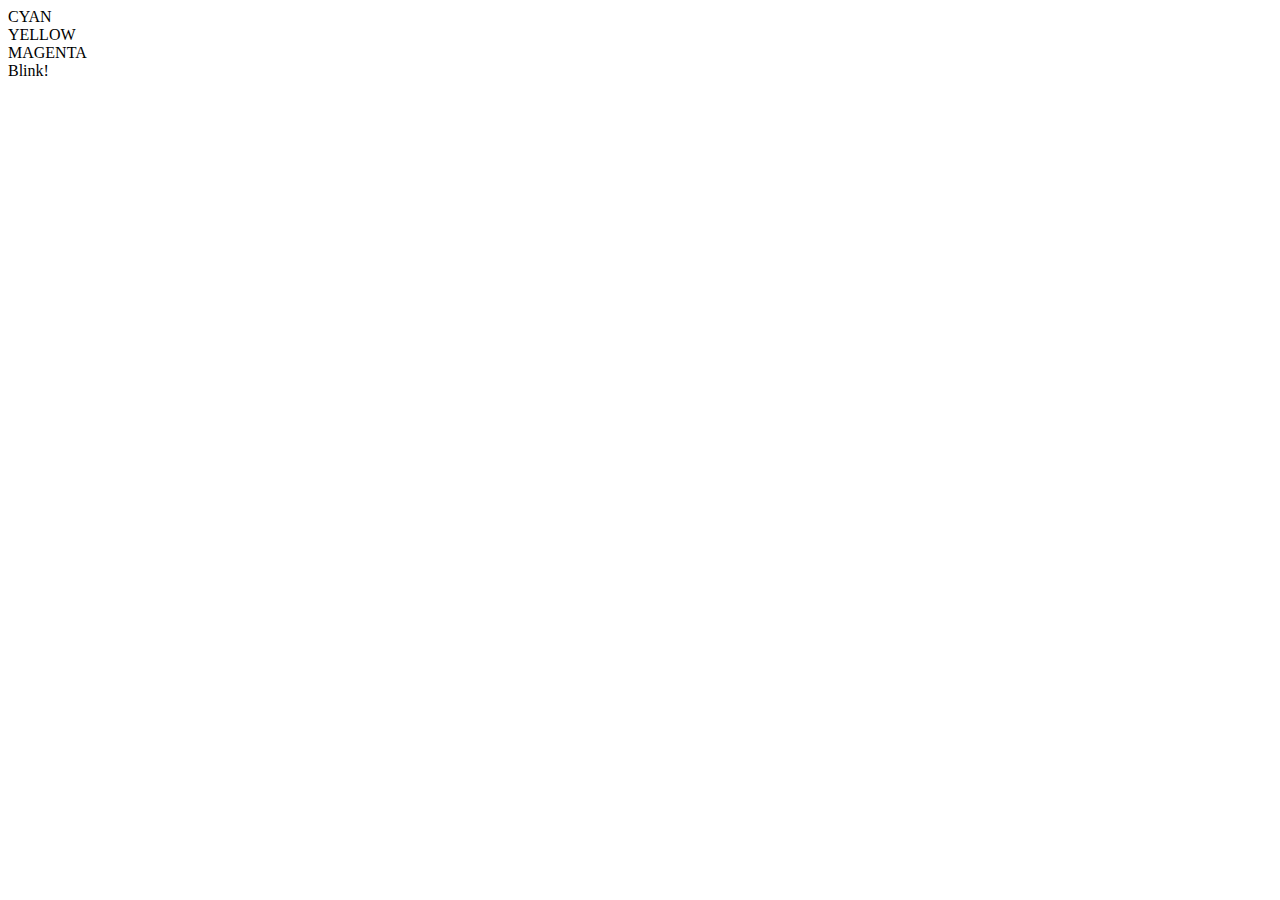
==== LiteBrite/index.html @ 6bc15d12 "Lite Brite" ====
<html>

<head>

  <link rel="stylesheet" type="text/css" href="css/styles.css">

</head>

<body>

  <div class="color-picker">
    <div class="select-color cyan not-selected">CYAN</div>
    <div class="select-color yellow not-selected">YELLOW</div>
    <div class="select-color magenta not-selected">MAGENTA</div>
    <div class="toggle-blink">Blink!</div>
  </div>

  <div class="row">
    <div class="box"></div>
    <div class="box"></div>
    <div class="box"></div>
    <div class="box"></div>
    <div class="box"></div>
    <div class="box"></div>
    <div class="box"></div>
    <div class="box"></div>
    <div class="box"></div>
    <div class="box"></div>
    <div class="box"></div>
    <div class="box"></div>
    <div class="box"></div>
    <div class="box"></div>
    <div class="box"></div>
    <div class="box"></div>
    <div class="box"></div>
    <div class="box"></div>
    <div class="box"></div>
    <div class="box"></div>
    <div class="box"></div>
    <div class="box"></div>
    <div class="box"></div>
    <div class="box"></div>
    <div class="box"></div>
    <div class="box"></div>
    <div class="box"></div>
    <div class="box"></div>
  </div>

  <div class="row">
    <div class="box"></div>
    <div class="box"></div>
    <div class="box"></div>
    <div class="box"></div>
    <div class="box"></div>
    <div class="box"></div>
    <div class="box"></div>
    <div class="box"></div>
    <div class="box"></div>
    <div class="box"></div>
    <div class="box"></div>
    <div class="box"></div>
    <div class="box"></div>
    <div class="box"></div>
    <div class="box"></div>
    <div class="box"></div>
    <div class="box"></div>
    <div class="box"></div>
    <div class="box"></div>
    <div class="box"></div>
    <div class="box"></div>
    <div class="box"></div>
    <div class="box"></div>
    <div class="box"></div>
    <div class="box"></div>
    <div class="box"></div>
    <div class="box"></div>
  </div>

  <div class="row">
    <div class="box"></div>
    <div class="box"></div>
    <div class="box"></div>
    <div class="box"></div>
    <div class="box"></div>
    <div class="box"></div>
    <div class="box"></div>
    <div class="box"></div>
    <div class="box"></div>
    <div class="box"></div>
    <div class="box"></div>
    <div class="box"></div>
    <div class="box"></div>
    <div class="box"></div>
    <div class="box"></div>
    <div class="box"></div>
    <div class="box"></div>
    <div class="box"></div>
    <div class="box"></div>
    <div class="box"></div>
    <div class="box"></div>
    <div class="box"></div>
    <div class="box"></div>
    <div class="box"></div>
    <div class="box"></div>
    <div class="box"></div>
    <div class="box"></div>
    <div class="box"></div>
  </div>

  <div class="row">
    <div class="box"></div>
    <div class="box"></div>
    <div class="box"></div>
    <div class="box"></div>
    <div class="box"></div>
    <div class="box"></div>
    <div class="box"></div>
    <div class="box"></div>
    <div class="box"></div>
    <div class="box"></div>
    <div class="box"></div>
    <div class="box"></div>
    <div class="box"></div>
    <div class="box"></div>
    <div class="box"></div>
    <div class="box"></div>
    <div class="box"></div>
    <div class="box"></div>
    <div class="box"></div>
    <div class="box"></div>
    <div class="box"></div>
    <div class="box"></div>
    <div class="box"></div>
    <div class="box"></div>
    <div class="box"></div>
    <div class="box"></div>
    <div class="box"></div>
  </div>

  <div class="row">
    <div class="box"></div>
    <div class="box"></div>
    <div class="box"></div>
    <div class="box"></div>
    <div class="box"></div>
    <div class="box"></div>
    <div class="box"></div>
    <div class="box"></div>
    <div class="box"></div>
    <div class="box"></div>
    <div class="box"></div>
    <div class="box"></div>
    <div class="box"></div>
    <div class="box"></div>
    <div class="box"></div>
    <div class="box"></div>
    <div class="box"></div>
    <div class="box"></div>
    <div class="box"></div>
    <div class="box"></div>
    <div class="box"></div>
    <div class="box"></div>
    <div class="box"></div>
    <div class="box"></div>
    <div class="box"></div>
    <div class="box"></div>
    <div class="box"></div>
    <div class="box"></div>
  </div>

  <div class="row">
    <div class="box"></div>
    <div class="box"></div>
    <div class="box"></div>
    <div class="box"></div>
    <div class="box"></div>
    <div class="box"></div>
    <div class="box"></div>
    <div class="box"></div>
    <div class="box"></div>
    <div class="box"></div>
    <div class="box"></div>
    <div class="box"></div>
    <div class="box"></div>
    <div class="box"></div>
    <div class="box"></div>
    <div class="box"></div>
    <div class="box"></div>
    <div class="box"></div>
    <div class="box"></div>
    <div class="box"></div>
    <div class="box"></div>
    <div class="box"></div>
    <div class="box"></div>
    <div class="box"></div>
    <div class="box"></div>
    <div class="box"></div>
    <div class="box"></div>
  </div>

  <div class="row">
    <div class="box"></div>
    <div class="box"></div>
    <div class="box"></div>
    <div class="box"></div>
    <div class="box"></div>
    <div class="box"></div>
    <div class="box"></div>
    <div class="box"></div>
    <div class="box"></div>
    <div class="box"></div>
    <div class="box"></div>
    <div class="box"></div>
    <div class="box"></div>
    <div class="box"></div>
    <div class="box"></div>
    <div class="box"></div>
    <div class="box"></div>
    <div class="box"></div>
    <div class="box"></div>
    <div class="box"></div>
    <div class="box"></div>
    <div class="box"></div>
    <div class="box"></div>
    <div class="box"></div>
    <div class="box"></div>
    <div class="box"></div>
    <div class="box"></div>
    <div class="box"></div>
  </div>

  <div class="row">
    <div class="box"></div>
    <div class="box"></div>
    <div class="box"></div>
    <div class="box"></div>
    <div class="box"></div>
    <div class="box"></div>
    <div class="box"></div>
    <div class="box"></div>
    <div class="box"></div>
    <div class="box"></div>
    <div class="box"></div>
    <div class="box"></div>
    <div class="box"></div>
    <div class="box"></div>
    <div class="box"></div>
    <div class="box"></div>
    <div class="box"></div>
    <div class="box"></div>
    <div class="box"></div>
    <div class="box"></div>
    <div class="box"></div>
    <div class="box"></div>
    <div class="box"></div>
    <div class="box"></div>
    <div class="box"></div>
    <div class="box"></div>
    <div class="box"></div>
  </div>

  <div class="row">
    <div class="box"></div>
    <div class="box"></div>
    <div class="box"></div>
    <div class="box"></div>
    <div class="box"></div>
    <div class="box"></div>
    <div class="box"></div>
    <div class="box"></div>
    <div class="box"></div>
    <div class="box"></div>
    <div class="box"></div>
    <div class="box"></div>
    <div class="box"></div>
    <div class="box"></div>
    <div class="box"></div>
    <div class="box"></div>
    <div class="box"></div>
    <div class="box"></div>
    <div class="box"></div>
    <div class="box"></div>
    <div class="box"></div>
    <div class="box"></div>
    <div class="box"></div>
    <div class="box"></div>
    <div class="box"></div>
    <div class="box"></div>
    <div class="box"></div>
    <div class="box"></div>
  </div>

  <div class="row">
    <div class="box"></div>
    <div class="box"></div>
    <div class="box"></div>
    <div class="box"></div>
    <div class="box"></div>
    <div class="box"></div>
    <div class="box"></div>
    <div class="box"></div>
    <div class="box"></div>
    <div class="box"></div>
    <div class="box"></div>
    <div class="box"></div>
    <div class="box"></div>
    <div class="box"></div>
    <div class="box"></div>
    <div class="box"></div>
    <div class="box"></div>
    <div class="box"></div>
    <div class="box"></div>
    <div class="box"></div>
    <div class="box"></div>
    <div class="box"></div>
    <div class="box"></div>
    <div class="box"></div>
    <div class="box"></div>
    <div class="box"></div>
    <div class="box"></div>
  </div>

  <div class="row">
    <div class="box"></div>
    <div class="box"></div>
    <div class="box"></div>
    <div class="box"></div>
    <div class="box"></div>
    <div class="box"></div>
    <div class="box"></div>
    <div class="box"></div>
    <div class="box"></div>
    <div class="box"></div>
    <div class="box"></div>
    <div class="box"></div>
    <div class="box"></div>
    <div class="box"></div>
    <div class="box"></div>
    <div class="box"></div>
    <div class="box"></div>
    <div class="box"></div>
    <div class="box"></div>
    <div class="box"></div>
    <div class="box"></div>
    <div class="box"></div>
    <div class="box"></div>
    <div class="box"></div>
    <div class="box"></div>
    <div class="box"></div>
    <div class="box"></div>
    <div class="box"></div>
  </div>

  <div class="row">
    <div class="box"></div>
    <div class="box"></div>
    <div class="box"></div>
    <div class="box"></div>
    <div class="box"></div>
    <div class="box"></div>
    <div class="box"></div>
    <div class="box"></div>
    <div class="box"></div>
    <div class="box"></div>
    <div class="box"></div>
    <div class="box"></div>
    <div class="box"></div>
    <div class="box"></div>
    <div class="box"></div>
    <div class="box"></div>
    <div class="box"></div>
    <div class="box"></div>
    <div class="box"></div>
    <div class="box"></div>
    <div class="box"></div>
    <div class="box"></div>
    <div class="box"></div>
    <div class="box"></div>
    <div class="box"></div>
    <div class="box"></div>
    <div class="box"></div>
  </div>

  <div class="row">
    <div class="box"></div>
    <div class="box"></div>
    <div class="box"></div>
    <div class="box"></div>
    <div class="box"></div>
    <div class="box"></div>
    <div class="box"></div>
    <div class="box"></div>
    <div class="box"></div>
    <div class="box"></div>
    <div class="box"></div>
    <div class="box"></div>
    <div class="box"></div>
    <div class="box"></div>
    <div class="box"></div>
    <div class="box"></div>
    <div class="box"></div>
    <div class="box"></div>
    <div class="box"></div>
    <div class="box"></div>
    <div class="box"></div>
    <div class="box"></div>
    <div class="box"></div>
    <div class="box"></div>
    <div class="box"></div>
    <div class="box"></div>
    <div class="box"></div>
    <div class="box"></div>
  </div>

  <div class="row">
    <div class="box"></div>
    <div class="box"></div>
    <div class="box"></div>
    <div class="box"></div>
    <div class="box"></div>
    <div class="box"></div>
    <div class="box"></div>
    <div class="box"></div>
    <div class="box"></div>
    <div class="box"></div>
    <div class="box"></div>
    <div class="box"></div>
    <div class="box"></div>
    <div class="box"></div>
    <div class="box"></div>
    <div class="box"></div>
    <div class="box"></div>
    <div class="box"></div>
    <div class="box"></div>
    <div class="box"></div>
    <div class="box"></div>
    <div class="box"></div>
    <div class="box"></div>
    <div class="box"></div>
    <div class="box"></div>
    <div class="box"></div>
    <div class="box"></div>
  </div>

  <div class="row">
    <div class="box"></div>
    <div class="box"></div>
    <div class="box"></div>
    <div class="box"></div>
    <div class="box"></div>
    <div class="box"></div>
    <div class="box"></div>
    <div class="box"></div>
    <div class="box"></div>
    <div class="box"></div>
    <div class="box"></div>
    <div class="box"></div>
    <div class="box"></div>
    <div class="box"></div>
    <div class="box"></div>
    <div class="box"></div>
    <div class="box"></div>
    <div class="box"></div>
    <div class="box"></div>
    <div class="box"></div>
    <div class="box"></div>
    <div class="box"></div>
    <div class="box"></div>
    <div class="box"></div>
    <div class="box"></div>
    <div class="box"></div>
    <div class="box"></div>
    <div class="box"></div>
  </div>

  <div class="row">
    <div class="box"></div>
    <div class="box"></div>
    <div class="box"></div>
    <div class="box"></div>
    <div class="box"></div>
    <div class="box"></div>
    <div class="box"></div>
    <div class="box"></div>
    <div class="box"></div>
    <div class="box"></div>
    <div class="box"></div>
    <div class="box"></div>
    <div class="box"></div>
    <div class="box"></div>
    <div class="box"></div>
    <div class="box"></div>
    <div class="box"></div>
    <div class="box"></div>
    <div class="box"></div>
    <div class="box"></div>
    <div class="box"></div>
    <div class="box"></div>
    <div class="box"></div>
    <div class="box"></div>
    <div class="box"></div>
    <div class="box"></div>
    <div class="box"></div>
  </div>

  <div class="row">
    <div class="box"></div>
    <div class="box"></div>
    <div class="box"></div>
    <div class="box"></div>
    <div class="box"></div>
    <div class="box"></div>
    <div class="box"></div>
    <div class="box"></div>
    <div class="box"></div>
    <div class="box"></div>
    <div class="box"></div>
    <div class="box"></div>
    <div class="box"></div>
    <div class="box"></div>
    <div class="box"></div>
    <div class="box"></div>
    <div class="box"></div>
    <div class="box"></div>
    <div class="box"></div>
    <div class="box"></div>
    <div class="box"></div>
    <div class="box"></div>
    <div class="box"></div>
    <div class="box"></div>
    <div class="box"></div>
    <div class="box"></div>
    <div class="box"></div>
    <div class="box"></div>
  </div>

  <div class="row">
    <div class="box"></div>
    <div class="box"></div>
    <div class="box"></div>
    <div class="box"></div>
    <div class="box"></div>
    <div class="box"></div>
    <div class="box"></div>
    <div class="box"></div>
    <div class="box"></div>
    <div class="box"></div>
    <div class="box"></div>
    <div class="box"></div>
    <div class="box"></div>
    <div class="box"></div>
    <div class="box"></div>
    <div class="box"></div>
    <div class="box"></div>
    <div class="box"></div>
    <div class="box"></div>
    <div class="box"></div>
    <div class="box"></div>
    <div class="box"></div>
    <div class="box"></div>
    <div class="box"></div>
    <div class="box"></div>
    <div class="box"></div>
    <div class="box"></div>
  </div>

  <div class="row">
    <div class="box"></div>
    <div class="box"></div>
    <div class="box"></div>
    <div class="box"></div>
    <div class="box"></div>
    <div class="box"></div>
    <div class="box"></div>
    <div class="box"></div>
    <div class="box"></div>
    <div class="box"></div>
    <div class="box"></div>
    <div class="box"></div>
    <div class="box"></div>
    <div class="box"></div>
    <div class="box"></div>
    <div class="box"></div>
    <div class="box"></div>
    <div class="box"></div>
    <div class="box"></div>
    <div class="box"></div>
    <div class="box"></div>
    <div class="box"></div>
    <div class="box"></div>
    <div class="box"></div>
    <div class="box"></div>
    <div class="box"></div>
    <div class="box"></div>
    <div class="box"></div>
  </div>

  <div class="row">
    <div class="box"></div>
    <div class="box"></div>
    <div class="box"></div>
    <div class="box"></div>
    <div class="box"></div>
    <div class="box"></div>
    <div class="box"></div>
    <div class="box"></div>
    <div class="box"></div>
    <div class="box"></div>
    <div class="box"></div>
    <div class="box"></div>
    <div class="box"></div>
    <div class="box"></div>
    <div class="box"></div>
    <div class="box"></div>
    <div class="box"></div>
    <div class="box"></div>
    <div class="box"></div>
    <div class="box"></div>
    <div class="box"></div>
    <div class="box"></div>
    <div class="box"></div>
    <div class="box"></div>
    <div class="box"></div>
    <div class="box"></div>
    <div class="box"></div>
  </div>

  <div class="row">
    <div class="box"></div>
    <div class="box"></div>
    <div class="box"></div>
    <div class="box"></div>
    <div class="box"></div>
    <div class="box"></div>
    <div class="box"></div>
    <div class="box"></div>
    <div class="box"></div>
    <div class="box"></div>
    <div class="box"></div>
    <div class="box"></div>
    <div class="box"></div>
    <div class="box"></div>
    <div class="box"></div>
    <div class="box"></div>
    <div class="box"></div>
    <div class="box"></div>
    <div class="box"></div>
    <div class="box"></div>
    <div class="box"></div>
    <div class="box"></div>
    <div class="box"></div>
    <div class="box"></div>
    <div class="box"></div>
    <div class="box"></div>
    <div class="box"></div>
    <div class="box"></div>
  </div>

  <div class="row">
    <div class="box"></div>
    <div class="box"></div>
    <div class="box"></div>
    <div class="box"></div>
    <div class="box"></div>
    <div class="box"></div>
    <div class="box"></div>
    <div class="box"></div>
    <div class="box"></div>
    <div class="box"></div>
    <div class="box"></div>
    <div class="box"></div>
    <div class="box"></div>
    <div class="box"></div>
    <div class="box"></div>
    <div class="box"></div>
    <div class="box"></div>
    <div class="box"></div>
    <div class="box"></div>
    <div class="box"></div>
    <div class="box"></div>
    <div class="box"></div>
    <div class="box"></div>
    <div class="box"></div>
    <div class="box"></div>
    <div class="box"></div>
    <div class="box"></div>
  </div>

  <div class="row">
    <div class="box"></div>
    <div class="box"></div>
    <div class="box"></div>
    <div class="box"></div>
    <div class="box"></div>
    <div class="box"></div>
    <div class="box"></div>
    <div class="box"></div>
    <div class="box"></div>
    <div class="box"></div>
    <div class="box"></div>
    <div class="box"></div>
    <div class="box"></div>
    <div class="box"></div>
    <div class="box"></div>
    <div class="box"></div>
    <div class="box"></div>
    <div class="box"></div>
    <div class="box"></div>
    <div class="box"></div>
    <div class="box"></div>
    <div class="box"></div>
    <div class="box"></div>
    <div class="box"></div>
    <div class="box"></div>
    <div class="box"></div>
    <div class="box"></div>
    <div class="box"></div>
  </div>

  <div class="row">
    <div class="box"></div>
    <div class="box"></div>
    <div class="box"></div>
    <div class="box"></div>
    <div class="box"></div>
    <div class="box"></div>
    <div class="box"></div>
    <div class="box"></div>
    <div class="box"></div>
    <div class="box"></div>
    <div class="box"></div>
    <div class="box"></div>
    <div class="box"></div>
    <div class="box"></div>
    <div class="box"></div>
    <div class="box"></div>
    <div class="box"></div>
    <div class="box"></div>
    <div class="box"></div>
    <div class="box"></div>
    <div class="box"></div>
    <div class="box"></div>
    <div class="box"></div>
    <div class="box"></div>
    <div class="box"></div>
    <div class="box"></div>
    <div class="box"></div>
  </div>

  <div class="row">
    <div class="box"></div>
    <div class="box"></div>
    <div class="box"></div>
    <div class="box"></div>
    <div class="box"></div>
    <div class="box"></div>
    <div class="box"></div>
    <div class="box"></div>
    <div class="box"></div>
    <div class="box"></div>
    <div class="box"></div>
    <div class="box"></div>
    <div class="box"></div>
    <div class="box"></div>
    <div class="box"></div>
    <div class="box"></div>
    <div class="box"></div>
    <div class="box"></div>
    <div class="box"></div>
    <div class="box"></div>
    <div class="box"></div>
    <div class="box"></div>
    <div class="box"></div>
    <div class="box"></div>
    <div class="box"></div>
    <div class="box"></div>
    <div class="box"></div>
    <div class="box"></div>
  </div>

  <div class="row">
    <div class="box"></div>
    <div class="box"></div>
    <div class="box"></div>
    <div class="box"></div>
    <div class="box"></div>
    <div class="box"></div>
    <div class="box"></div>
    <div class="box"></div>
    <div class="box"></div>
    <div class="box"></div>
    <div class="box"></div>
    <div class="box"></div>
    <div class="box"></div>
    <div class="box"></div>
    <div class="box"></div>
    <div class="box"></div>
    <div class="box"></div>
    <div class="box"></div>
    <div class="box"></div>
    <div class="box"></div>
    <div class="box"></div>
    <div class="box"></div>
    <div class="box"></div>
    <div class="box"></div>
    <div class="box"></div>
    <div class="box"></div>
    <div class="box"></div>
  </div>

  <div class="row">
    <div class="box"></div>
    <div class="box"></div>
    <div class="box"></div>
    <div class="box"></div>
    <div class="box"></div>
    <div class="box"></div>
    <div class="box"></div>
    <div class="box"></div>
    <div class="box"></div>
    <div class="box"></div>
    <div class="box"></div>
    <div class="box"></div>
    <div class="box"></div>
    <div class="box"></div>
    <div class="box"></div>
    <div class="box"></div>
    <div class="box"></div>
    <div class="box"></div>
    <div class="box"></div>
    <div class="box"></div>
    <div class="box"></div>
    <div class="box"></div>
    <div class="box"></div>
    <div class="box"></div>
    <div class="box"></div>
    <div class="box"></div>
    <div class="box"></div>
    <div class="box"></div>
  </div>

  <div class="row">
    <div class="box"></div>
    <div class="box"></div>
    <div class="box"></div>
    <div class="box"></div>
    <div class="box"></div>
    <div class="box"></div>
    <div class="box"></div>
    <div class="box"></div>
    <div class="box"></div>
    <div class="box"></div>
    <div class="box"></div>
    <div class="box"></div>
    <div class="box"></div>
    <div class="box"></div>
    <div class="box"></div>
    <div class="box"></div>
    <div class="box"></div>
    <div class="box"></div>
    <div class="box"></div>
    <div class="box"></div>
    <div class="box"></div>
    <div class="box"></div>
    <div class="box"></div>
    <div class="box"></div>
    <div class="box"></div>
    <div class="box"></div>
    <div class="box"></div>
  </div>

  <div class="row">
    <div class="box"></div>
    <div class="box"></div>
    <div class="box"></div>
    <div class="box"></div>
    <div class="box"></div>
    <div class="box"></div>
    <div class="box"></div>
    <div class="box"></div>
    <div class="box"></div>
    <div class="box"></div>
    <div class="box"></div>
    <div class="box"></div>
    <div class="box"></div>
    <div class="box"></div>
    <div class="box"></div>
    <div class="box"></div>
    <div class="box"></div>
    <div class="box"></div>
    <div class="box"></div>
    <div class="box"></div>
    <div class="box"></div>
    <div class="box"></div>
    <div class="box"></div>
    <div class="box"></div>
    <div class="box"></div>
    <div class="box"></div>
    <div class="box"></div>
    <div class="box"></div>
  </div>

  <div class="row">
    <div class="box"></div>
    <div class="box"></div>
    <div class="box"></div>
    <div class="box"></div>
    <div class="box"></div>
    <div class="box"></div>
    <div class="box"></div>
    <div class="box"></div>
    <div class="box"></div>
    <div class="box"></div>
    <div class="box"></div>
    <div class="box"></div>
    <div class="box"></div>
    <div class="box"></div>
    <div class="box"></div>
    <div class="box"></div>
    <div class="box"></div>
    <div class="box"></div>
    <div class="box"></div>
    <div class="box"></div>
    <div class="box"></div>
    <div class="box"></div>
    <div class="box"></div>
    <div class="box"></div>
    <div class="box"></div>
    <div class="box"></div>
    <div class="box"></div>
  </div>

  <div class="row">
    <div class="box"></div>
    <div class="box"></div>
    <div class="box"></div>
    <div class="box"></div>
    <div class="box"></div>
    <div class="box"></div>
    <div class="box"></div>
    <div class="box"></div>
    <div class="box"></div>
    <div class="box"></div>
    <div class="box"></div>
    <div class="box"></div>
    <div class="box"></div>
    <div class="box"></div>
    <div class="box"></div>
    <div class="box"></div>
    <div class="box"></div>
    <div class="box"></div>
    <div class="box"></div>
    <div class="box"></div>
    <div class="box"></div>
    <div class="box"></div>
    <div class="box"></div>
    <div class="box"></div>
    <div class="box"></div>
    <div class="box"></div>
    <div class="box"></div>
    <div class="box"></div>
  </div>

  <div class="row">
    <div class="box"></div>
    <div class="box"></div>
    <div class="box"></div>
    <div class="box"></div>
    <div class="box"></div>
    <div class="box"></div>
    <div class="box"></div>
    <div class="box"></div>
    <div class="box"></div>
    <div class="box"></div>
    <div class="box"></div>
    <div class="box"></div>
    <div class="box"></div>
    <div class="box"></div>
    <div class="box"></div>
    <div class="box"></div>
    <div class="box"></div>
    <div class="box"></div>
    <div class="box"></div>
    <div class="box"></div>
    <div class="box"></div>
    <div class="box"></div>
    <div class="box"></div>
    <div class="box"></div>
    <div class="box"></div>
    <div class="box"></div>
    <div class="box"></div>
  </div>

  <div class="row">
    <div class="box"></div>
    <div class="box"></div>
    <div class="box"></div>
    <div class="box"></div>
    <div class="box"></div>
    <div class="box"></div>
    <div class="box"></div>
    <div class="box"></div>
    <div class="box"></div>
    <div class="box"></div>
    <div class="box"></div>
    <div class="box"></div>
    <div class="box"></div>
    <div class="box"></div>
    <div class="box"></div>
    <div class="box"></div>
    <div class="box"></div>
    <div class="box"></div>
    <div class="box"></div>
    <div class="box"></div>
    <div class="box"></div>
    <div class="box"></div>
    <div class="box"></div>
    <div class="box"></div>
    <div class="box"></div>
    <div class="box"></div>
    <div class="box"></div>
    <div class="box"></div>
  </div>

  <div class="row">
    <div class="box"></div>
    <div class="box"></div>
    <div class="box"></div>
    <div class="box"></div>
    <div class="box"></div>
    <div class="box"></div>
    <div class="box"></div>
    <div class="box"></div>
    <div class="box"></div>
    <div class="box"></div>
    <div class="box"></div>
    <div class="box"></div>
    <div class="box"></div>
    <div class="box"></div>
    <div class="box"></div>
    <div class="box"></div>
    <div class="box"></div>
    <div class="box"></div>
    <div class="box"></div>
    <div class="box"></div>
    <div class="box"></div>
    <div class="box"></div>
    <div class="box"></div>
    <div class="box"></div>
    <div class="box"></div>
    <div class="box"></div>
    <div class="box"></div>
  </div>

  <div class="row">
    <div class="box"></div>
    <div class="box"></div>
    <div class="box"></div>
    <div class="box"></div>
    <div class="box"></div>
    <div class="box"></div>
    <div class="box"></div>
    <div class="box"></div>
    <div class="box"></div>
    <div class="box"></div>
    <div class="box"></div>
    <div class="box"></div>
    <div class="box"></div>
    <div class="box"></div>
    <div class="box"></div>
    <div class="box"></div>
    <div class="box"></div>
    <div class="box"></div>
    <div class="box"></div>
    <div class="box"></div>
    <div class="box"></div>
    <div class="box"></div>
    <div class="box"></div>
    <div class="box"></div>
    <div class="box"></div>
    <div class="box"></div>
    <div class="box"></div>
    <div class="box"></div>
  </div>

  <div class="row">
    <div class="box"></div>
    <div class="box"></div>
    <div class="box"></div>
    <div class="box"></div>
    <div class="box"></div>
    <div class="box"></div>
    <div class="box"></div>
    <div class="box"></div>
    <div class="box"></div>
    <div class="box"></div>
    <div class="box"></div>
    <div class="box"></div>
    <div class="box"></div>
    <div class="box"></div>
    <div class="box"></div>
    <div class="box"></div>
    <div class="box"></div>
    <div class="box"></div>
    <div class="box"></div>
    <div class="box"></div>
    <div class="box"></div>
    <div class="box"></div>
    <div class="box"></div>
    <div class="box"></div>
    <div class="box"></div>
    <div class="box"></div>
    <div class="box"></div>
  </div>




</body>
<script src='https://code.jquery.com/jquery-3.1.0.min.js'></script>
<script src="./main.js" type="text/javascript"></script>

</html>
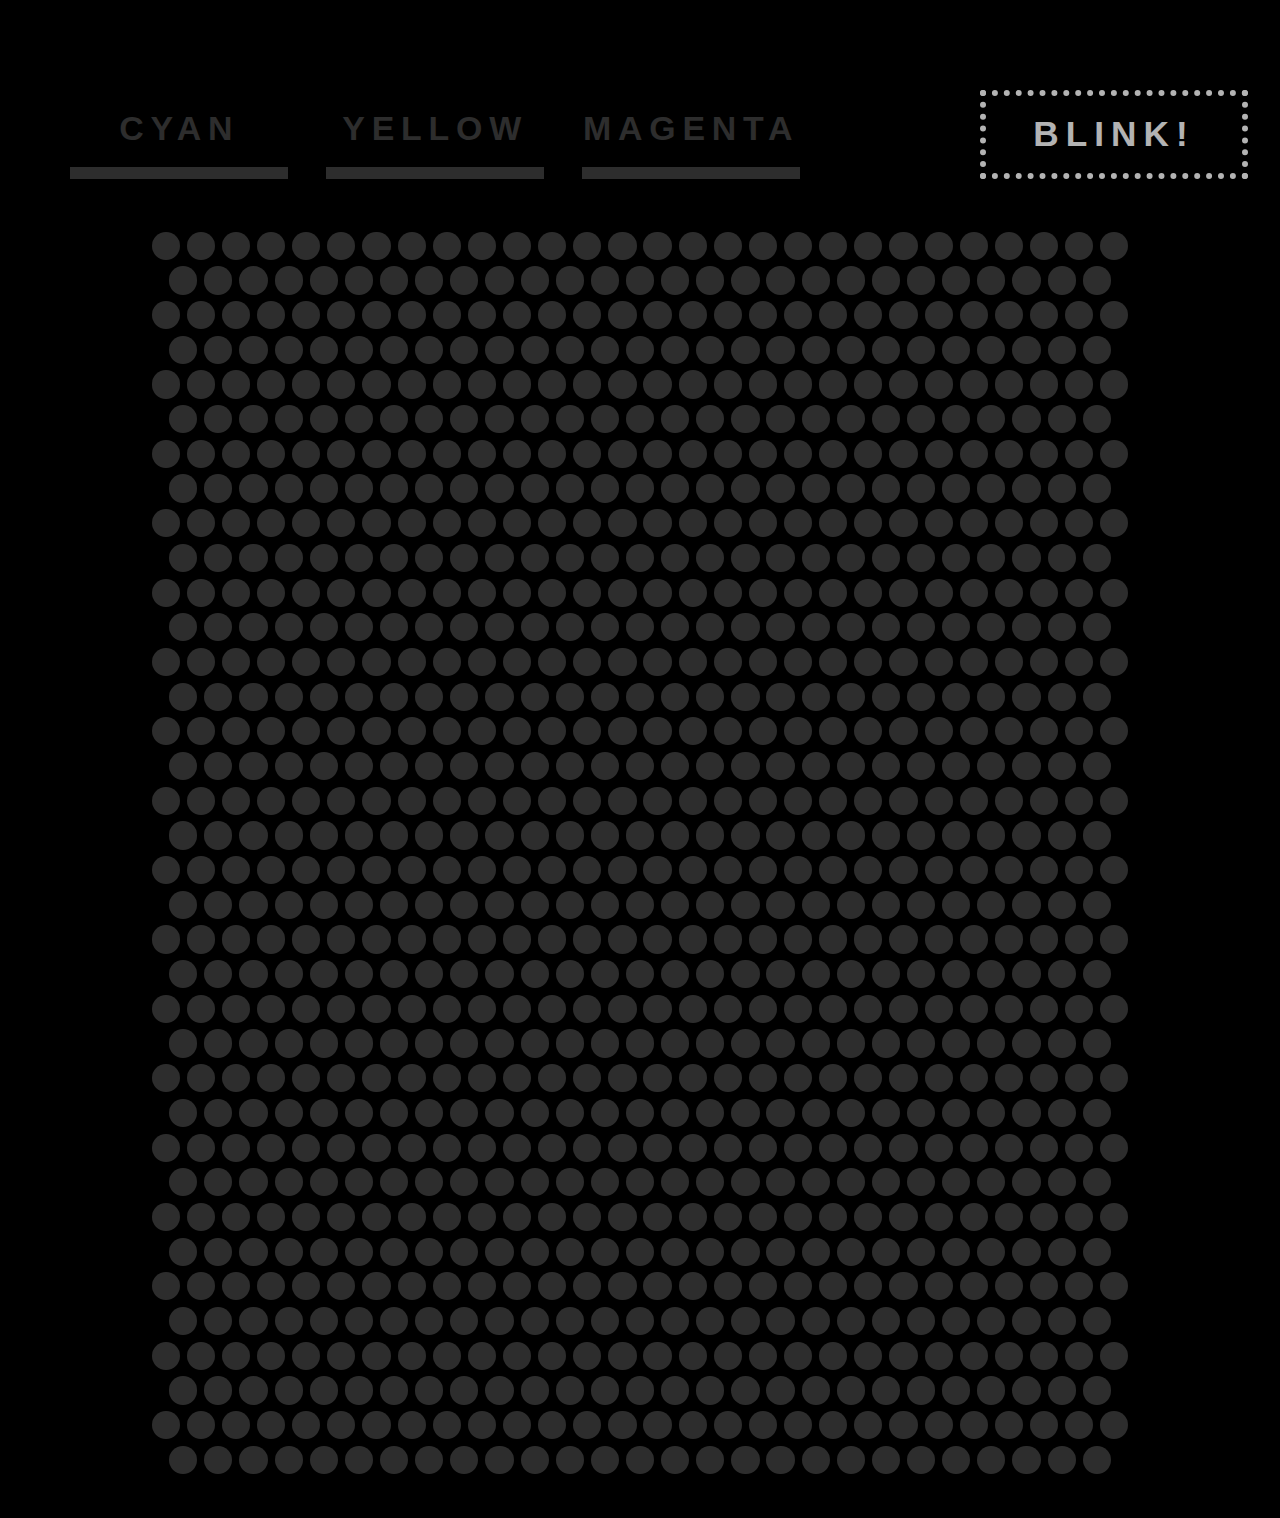
==== commit 64fc1687: "fixing lite brite" ====
--- a/LiteBrite/index.html
+++ b/LiteBrite/index.html
@@ -2,7 +2,7 @@
 
 <head>
 
-  <link rel="stylesheet" type="text/css" href="css/styles.css">
+  <link rel="stylesheet" type="text/css" href="./styles.css">
 
 </head>
 
--- a/LiteBrite/styles.css
+++ b/LiteBrite/styles.css
@@ -0,0 +1,102 @@
+body {
+    text-align: center;
+    background-color: black;
+    transition: 0.1s;
+    font-family: Helvetica, sans-serif;
+    margin: 3vw auto;
+    width: 95vw;
+    min-width: 400px;
+  }
+  
+  .box {
+    background-color: #2D2D2D;
+    height: 2.2vw;
+    width: 2.2vw;
+    display: inline-block;
+    border-radius: 2.2vw;
+    margin: 0.1vw;
+  }
+  
+  .color-picker {
+    display: block;
+    width: 100%;
+    height: 15vw;
+    text-align: center;
+    display: flex;
+    align-items: center;
+    justify-content: flex-start;
+    color: white;
+  }
+  
+  .cyan {
+    background-color: #1ebacc;
+    color: #1ebacc;
+  }
+  
+  .yellow {
+    background-color: #ffea4e;
+    color: #ffea4e;
+  }
+  
+  .magenta {
+    background-color: #ff2f9e;
+    color: #ff2f9e;
+  }
+  
+  .select-color {
+    display: flex;
+    align-items: center;
+    justify-content: center;
+    background-color: black;
+    height: 6vw;
+    width: 17vw;
+    font-size: 2.65vw;
+    font-weight: bold;
+    letter-spacing: 0.2em;
+  }
+  
+  .select-color.cyan {
+    margin: 0 3vw;
+    border-bottom: 1vw solid #1ebacc;
+  }
+  
+  .select-color.yellow {
+    border-bottom: 1vw solid #ffea4e;
+  }
+  
+  .select-color.magenta {
+    margin: 0 3vw;
+    border-bottom: 1vw solid #ff2f9e;
+  }
+  
+  .not-selected{
+    color: #2D2D2D;
+    border-bottom: 1vw solid #2D2D2D !important;
+  }
+  
+  .toggle-blink {
+    display: flex;
+    align-items: center;
+    justify-content: center;
+    margin-left: auto;
+    color: white;
+    font-weight: bold;
+    height: 6vw;
+    width: 20vw;
+    border-radius: 0;
+    opacity: 0.7;
+    background-color: black;
+    text-transform: uppercase;
+    letter-spacing: 0.2em;
+    border: 0.5vw dotted white !important;
+    font-size: 2.75vw;
+  }
+  
+  .opacity {
+    opacity: 1 !important;
+  }
+  
+  .blink {
+    opacity: 0.7;
+  }
+  